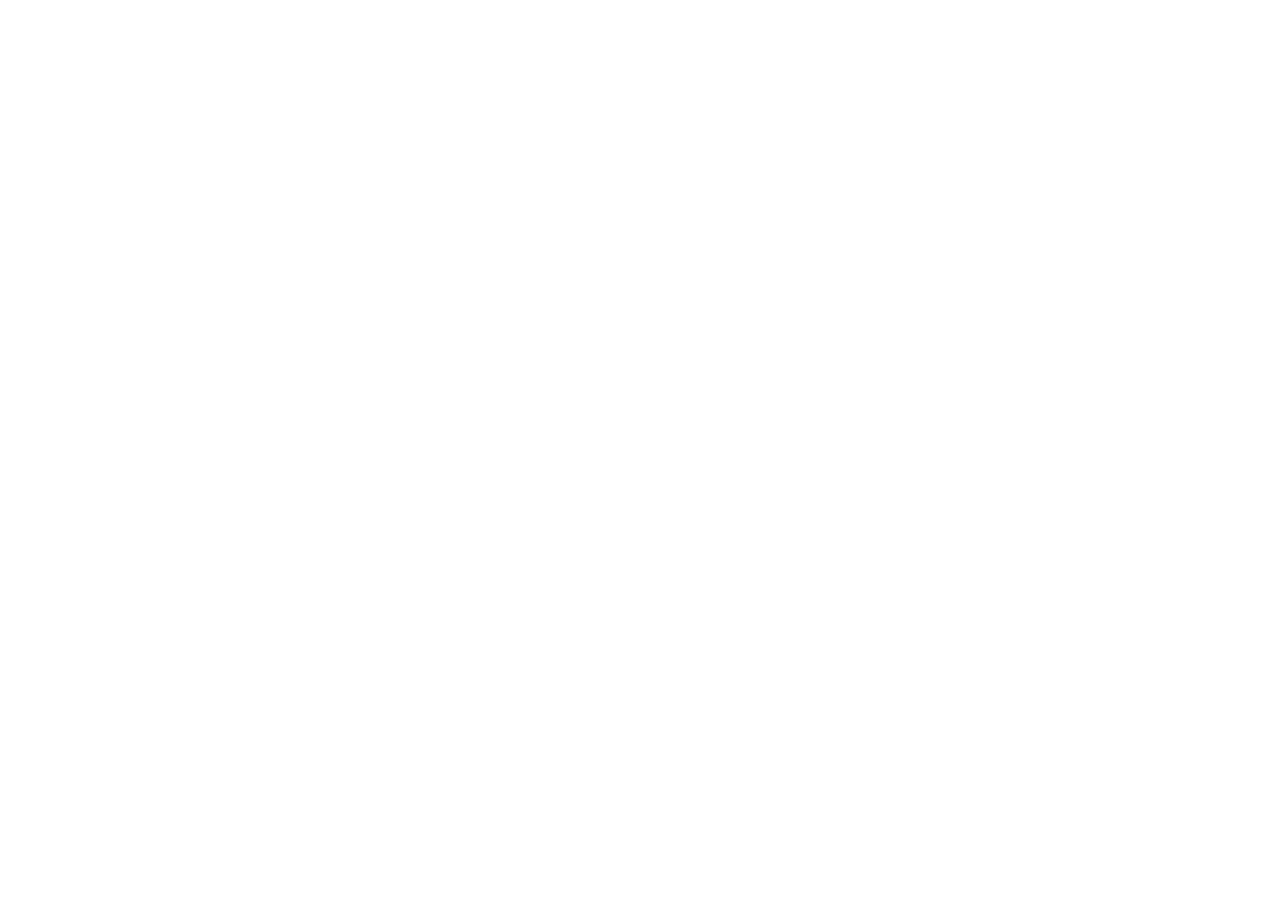
==== index.html @ cdba09fb "17-11-2023" ====
<!DOCTYPE html>
<html lang="en">
<head>
    <meta charset="UTF-8">
    <meta name="viewport" content="width=device-width, initial-scale=1.0">
    <title>My New Tab</title>
    <link rel="stylesheet" href="style.css">
</head>
<body>
    <div class="singleTimer">
        
    </div>
    <script src="scripts.js"></script>
</body>
</html>
---- style.css ----
@import url('https://fonts.googleapis.com/css2?family=Roboto&display=swap');
  
body {
    display: flex;
    flex-direction: column;
    gap: 10px;
    align-items: center;
    justify-content: center;
    height: 100vh;
    margin: 0;
    background-image: url('https://picsum.photos/1920/1080');
    background-size: cover;
    background-position: center;
    background-repeat: no-repeat;
    font-family: 'Roboto', sans-serif;
}

.padding-10 {
    padding: 10px;
}
.padding-20 {
    padding: 20px;
}

.font-roboto {
    font-family: 'Roboto', sans-serif;
}

.border-radius-10 {
    border-radius: 10px;
}

#main {
    background-color: white;
}

.input-date {
    width: 300px;
    text-align: center;
}
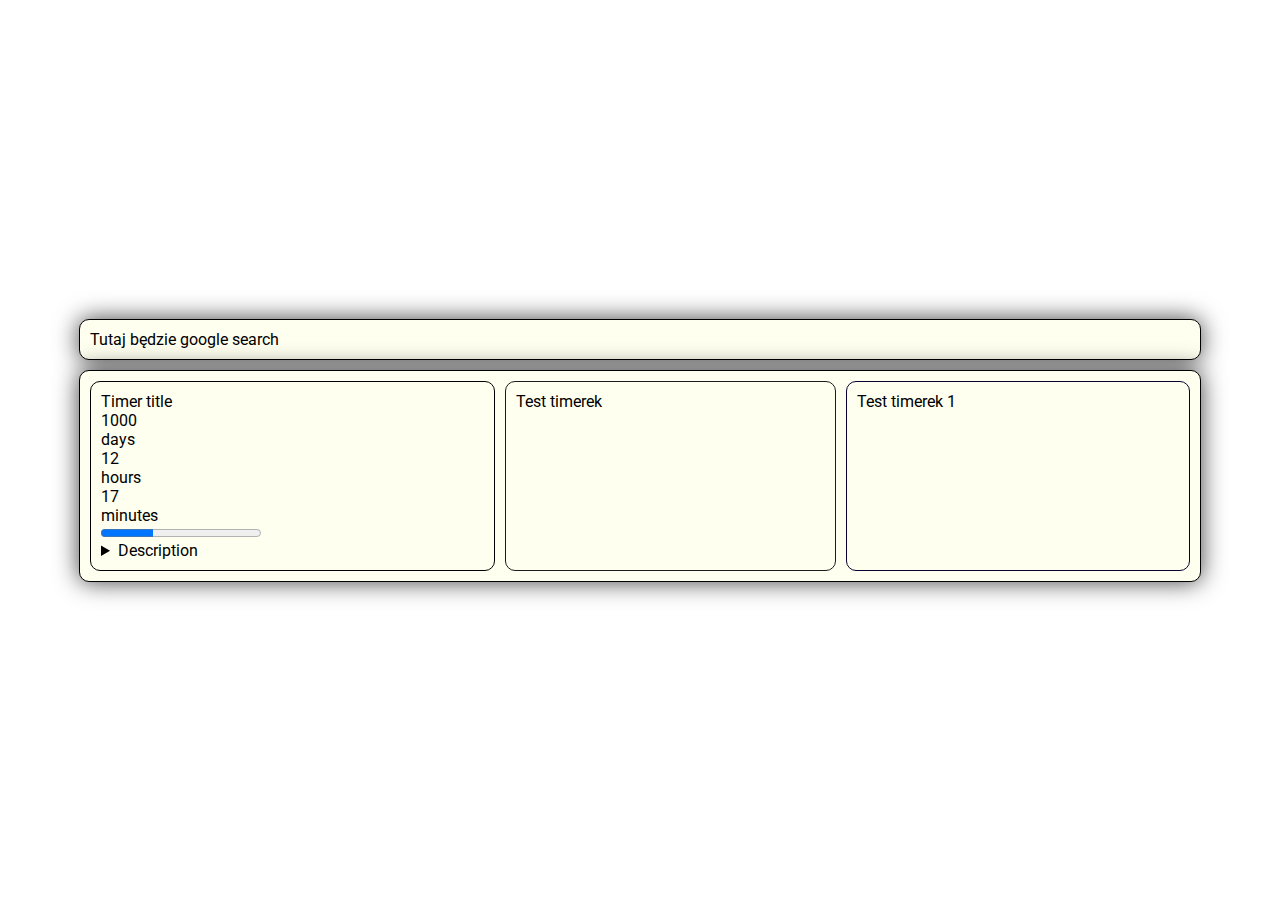
==== commit ecfb4e20: "22-11-2023" ====
--- a/index.html
+++ b/index.html
@@ -7,8 +7,34 @@
     <link rel="stylesheet" href="style.css">
 </head>
 <body>
-    <div class="singleTimer">
-        
+    <div class="bg-myWhite padding-10 border-radius-10 main-block" id="cdbm_search">
+        <!-- <script async src="googleads.js"></script>
+        <div class="gcse-search"></div> -->
+        Tutaj będzie google search
+    </div>
+    <div class="bg-myWhite padding-10 border-radius-10 main-block cdbm_timers" id="cdbm_timers">
+        <div id="cdbm_timers_active">  
+            <div class="cdbm_timers_singleTimer padding-10 border-radius-10">
+                <span>Timer title</span>
+                <span class="column">
+                    <span>1000</span>
+                    <span>days</span>
+                </span>
+                <span class="column">
+                    <span>12</span>
+                    <span>hours</span>
+                </span>
+                <span class="column">
+                    <span>17</span>
+                    <span>minutes</span>
+                </span>
+                <progress id="file" value="32.5" max="100"></progress>
+                <details>
+                    <summary>Description</summary>
+                    <p>To jest opis rozwijanego elementu, który będzie widoczny po kliknięciu na tytuł.</p>
+                </details>
+            </div>
+        </div>
     </div>
     <script src="scripts.js"></script>
 </body>
--- a/style.css
+++ b/style.css
@@ -15,26 +15,208 @@
     font-family: 'Roboto', sans-serif;
 }
 
-.padding-10 {
-    padding: 10px;
-}
-.padding-20 {
-    padding: 20px;
-}
-
-.font-roboto {
-    font-family: 'Roboto', sans-serif;
-}
-
-.border-radius-10 {
+.padding-10 {padding: 10px;}
+.padding-20 {padding: 20px;}
+
+.font-roboto {font-family: 'Roboto', sans-serif;}
+
+.border-radius-10 {border-radius: 10px;}
+
+.input-date {
+    text-align: center;
+}
+
+:root {
+    --myGreen: #008000; 
+    --myYellow: #ffff00;
+    --myGold: #cccc00;
+    --myBlue: #25A1FF;
+    --myLime: #00FF00;
+    --mySilver: #C0C0C0;
+    --myRed: #FF4500;
+    --myWhite: #FFFFF0;
+    --myBlack: #131312;
+    --myGrey: #0C0033;
+    --fiverrGreen: #1DBF73;
+    --fiverBlack: #1B1B1B;
+
+    --buttonBorderRadius: 10px;
+
+    --xs-width: 1080px;
+    --sm-width: 1080px;
+    --md-width: 1080px;
+    --lg-width: 1080px;
+    --xl-width: 1080px;
+    --xxl-width: 1080px;
+}
+
+/* Universal classes */
+.bg-myGreen                 {background-color: var(--myGreen);}
+.bg-myYellow                {background-color: var(--myYellow);}
+.bg-myGold                  {background-color: var(--myGold);}
+.bg-myBlue                  {background-color: var(--myBlue);}
+.bg-myLime                  {background-color: var(--myLime);}
+.bg-mySilver                {background-color: var(--mySilver);}
+.bg-myRed                   {background-color: var(--myRed);}
+.bg-myWhite                 {background-color: var(--myWhite);}
+.bg-myBlack                 {background-color: var(--myBlack);}
+.bg-myGrey                  {background-color: var(--myGrey);}
+.bg-fiverrGreen             {background-color: var(--fiverrGreen);}
+.bg-fiverrBlack             {background-color: var(--fiverBlack);}
+
+.border-myGreen             {border-color: var(--myGreen);}
+.border-myYellow            {border-color: var(--myYellow);}
+.border-myGold              {border-color: var(--myGold);}
+.border-myBlue              {border-color: var(--myBlue);}
+.border-myLime              {border-color: var(--myLime);}
+.border-mySilver            {border-color: var(--mySilver);}
+.border-myRed               {border-color: var(--myRed);}
+.border-myWhite             {border-color: var(--myWhite);}
+.border-myBlack             {border-color: var(--myBlack);}
+.border-myGrey              {border-color: var(--myGrey);}
+.border-fiverrGreen         {border-color: var(--fiverrGreen);}
+.border-fiverrBlack         {border-color: var(--fiverBlack);}
+
+.text-myGreen               {color:var(--myGreen);}
+.text-myYellow              {color:var(--myYellow);}
+.text-myGold                {color:var(--myGold);}
+.text-myBlue                {color:var(--myBlue);}
+.text-myLime                {color:var(--myLime);}
+.text-mySilver              {color:var(--mySilver);}
+.text-myRed                 {color:var(--myRed);}
+.text-myWhite               {color:var(--myWhite);}
+.text-myBlack               {color:var(--myBlack);}
+.text-myGrey                {color:var(--myGrey);}
+.text-fiverrGreen           {color:var(--fiverrGreen);}
+.text-fiverrBlack           {color:var(--fiverBlack);}
+
+.rotate-left                {transform: rotate(-5deg);transform-origin: top right;}
+.rotate-right               {transform: rotate(5deg);transform-origin: top left;}
+
+.pic-octagon                {clip-path: polygon(30% 0%, 70% 0%, 100% 30%, 100% 70%, 70% 100%, 30% 100%, 0% 70%, 0% 30%);}
+.pic-right-trapezium        {clip-path: polygon(25% 0%, 100% 0%, 75% 100%, 0% 100%);}
+.pic-left-trapezium         {clip-path: polygon(0 0, 75% 0, 100% 100%, 25% 100%);}
+.pic-cross                  {clip-path: polygon(0% 15%, 15% 15%, 15% 0%, 85% 0%, 85% 15%, 100% 15%, 100% 85%, 85% 85%, 85% 100%, 15% 100%, 15% 85%, 0% 85%);}
+.pic-circle                 {clip-path: circle(50% at 50% 50%);}
+
+.cursor-pointer             {cursor: pointer;}
+.cursor-wait                {cursor: wait;}
+
+.font-proximaNova           {font-family: 'proximaNova', sans-serif;}
+
+.top-sticky                 {position: sticky; top: 0; z-index: 100; margin-top: 0px;}
+.bottom-sticky              {position: sticky; bottom: 0; z-index: 100;}
+
+.bg-container               {background-position: center; background-size: cover;}
+
+.text-middle                {display: flex; flex-direction: column; justify-content: center; align-items: center;}
+
+/* Buttons */
+
+.myButton {
+    padding: 10px 30px 10px 30px;
     border-radius: 10px;
-}
-
-#main {
-    background-color: white;
-}
-
-.input-date {
-    width: 300px;
-    text-align: center;
+    width: auto;
+    height: auto;
+    display: flex; 
+    flex-direction: row; 
+    justify-content: center; 
+    align-items: center;
+    cursor: pointer;
+    font-size: 20px;
+    font-weight: bold;
+}
+
+.myButton:hover {
+    box-shadow: inset 0 0 5px rgba(0, 0, 0, 0.2);
+    transform: translateY(2px);
+}
+
+.myButton > img {
+  max-width: 60px;
+  margin-left: 5px;
+  margin-right: 5px;
+}
+
+.myButton-myGreen           {background-color: var(--myGreen);}
+.myButton-myYellow          {background-color: var(--myYellow);}
+.myButton-myGold            {background-color: var(--myGold);}
+.myButton-myBlue            {background-color: var(--myBlue);}
+.myButton-myLime            {background-color: var(--myLime);}
+.myButton-mySilver          {background-color: var(--mySilver);}
+.myButton-myRed             {background-color: var(--myRed);}
+.myButton-myWhite           {background-color: var(--myWhite);}
+.myButton-myBlack           {background-color: var(--myBlack);}
+.myButton-myGrey            {background-color: var(--myGrey);}
+.myButton-fiverrGreen       {background-color: var(--fiverrGreen);}
+.myButton-fiverBlack        {background-color: var(--fiverBlack);}
+
+.myButton-callToAction      {animation: pulse 2s infinite;}
+
+.pre-line                   {white-space: pre-line;}
+
+/* Animations */
+
+@keyframes pulse {
+    0% {
+      transform: scale(1);
+    }
+    50% {
+      transform: scale(1.1);
+    }
+    100% {
+      transform: scale(1);
+    }
+  }
+
+/* Breakpoints based on bootstrap */
+
+.main-block{
+    width:          100%; 
+    height:         auto; 
+    border-width:   1px; 
+    border-style:   solid;
+    -webkit-box-shadow: 0px 0px 25px 0px rgba(0,0,0,0.75);
+    -moz-box-shadow: 0px 0px 25px 0px rgba(0,0,0,0.75);
+    box-shadow: 0px 0px 25px 0px rgba(0,0,0,0.75);
+}
+
+#cdbm_timers_active{
+    display: flex;
+    flex-wrap: wrap;
+    gap: 10px;
+}
+
+.cdbm_timers_singleTimer{
+    flex-grow: 1;
+    flex-basis: 1000;
+    display: flex;
+    flex-direction: column;
+    border-width:   1px; 
+    border-style:   solid;
+}
+
+.column{
+    display: flex;
+    flex-direction: column;
+}
+
+@media all and (min-width: 576px) { /*Rozmiar SM*/
+    .main-block{width:550px;}
+}
+
+@media all and (min-width: 768px) { /*Rozmiar MD*/
+    .main-block{width:750px;}
+}
+
+@media all and (min-width: 992px) { /*Rozmiar LG*/
+    .main-block{width:950px;}
+}
+
+@media all and (min-width: 1200px) { /*Rozmiar XL*/
+    .main-block{width:1100px;}
+}
+
+@media all and (min-width: 1400px) { /*Rozmiar XXL*/
+    
 }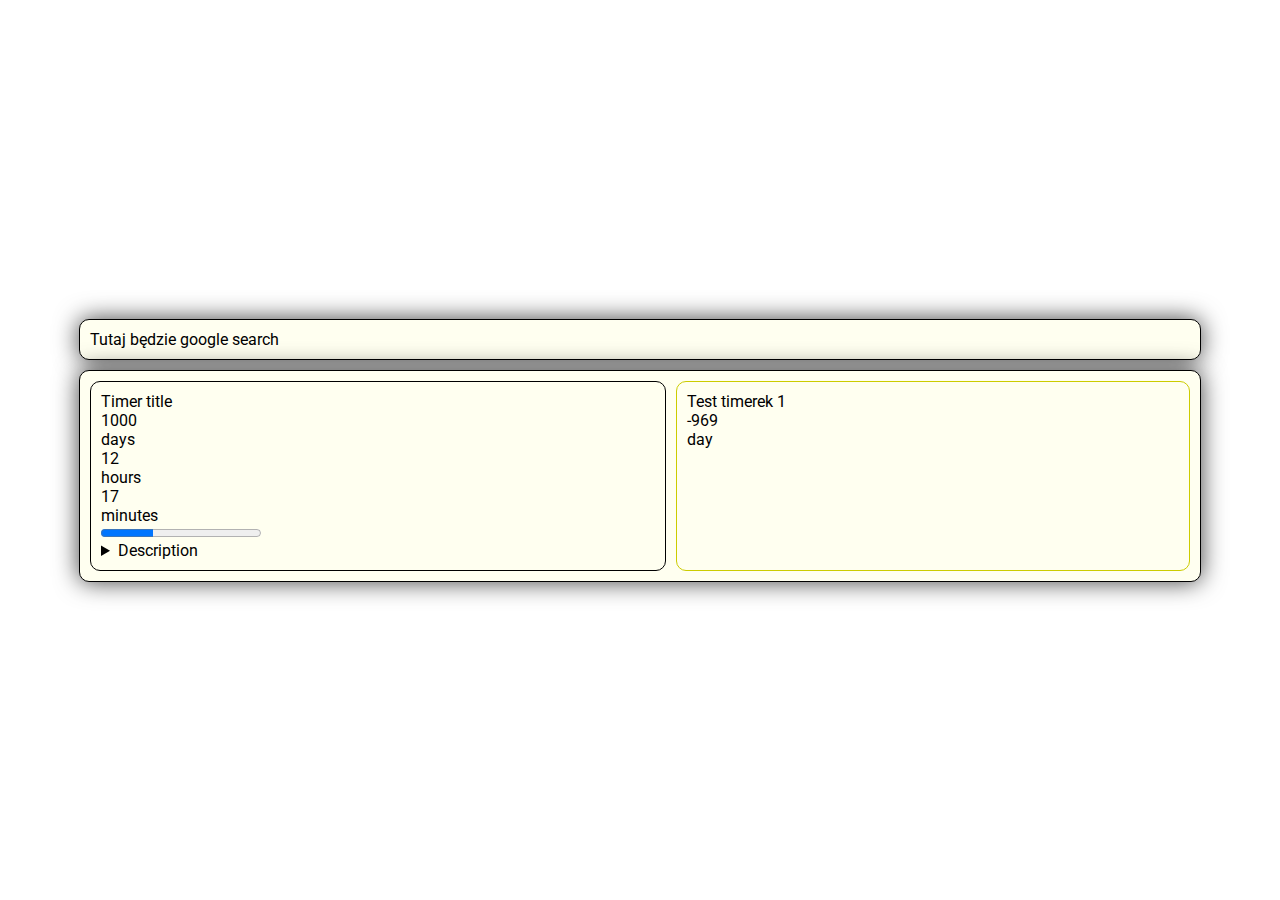
==== commit ff67f991: "23-11-2023" ====
--- a/index.html
+++ b/index.html
@@ -35,7 +35,11 @@
                 </details>
             </div>
         </div>
+        <div id="cdbm_timers_inactive">
+            
+        </div>
     </div>
     <script src="scripts.js"></script>
+    <script src="index_scripts.js"></script>
 </body>
 </html>--- a/style.css
+++ b/style.css
@@ -155,6 +155,11 @@
 
 .pre-line                   {white-space: pre-line;}
 
+.smaller-font               {font-size: 0.65em;}
+
+input, textarea{width: 200px;}
+
+
 /* Animations */
 
 @keyframes pulse {
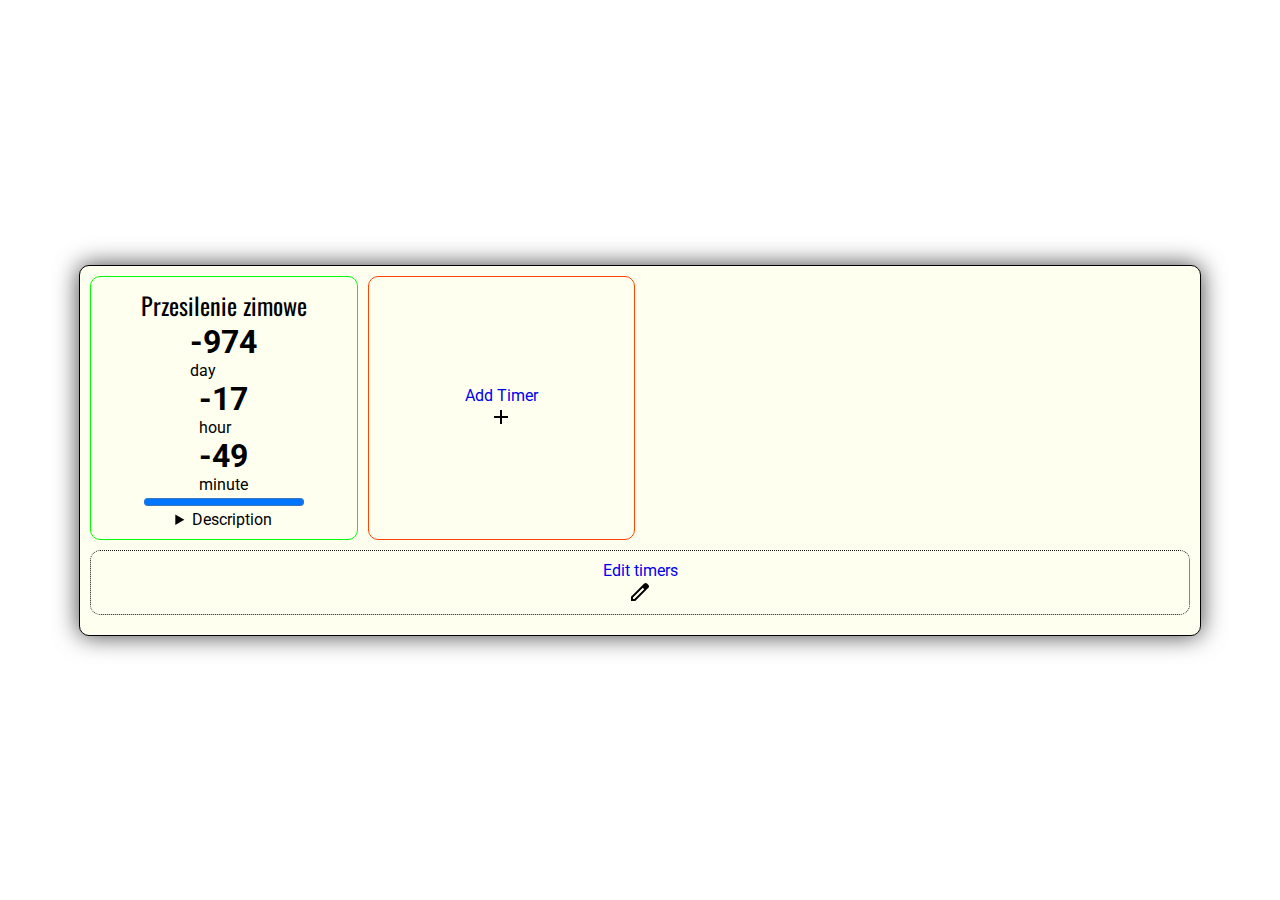
==== commit dcaccf08: "25-11-2023" ====
--- a/index.html
+++ b/index.html
@@ -7,37 +7,21 @@
     <link rel="stylesheet" href="style.css">
 </head>
 <body>
-    <div class="bg-myWhite padding-10 border-radius-10 main-block" id="cdbm_search">
-        <!-- <script async src="googleads.js"></script>
-        <div class="gcse-search"></div> -->
+    <!-- <div class="bg-myWhite padding-10 border-radius-10 main-block" id="cdbm_search">
+        <script async src="googleads.js"></script>
+        <div class="gcse-search"></div>
         Tutaj będzie google search
-    </div>
+    </div> -->
     <div class="bg-myWhite padding-10 border-radius-10 main-block cdbm_timers" id="cdbm_timers">
-        <div id="cdbm_timers_active">  
-            <div class="cdbm_timers_singleTimer padding-10 border-radius-10">
-                <span>Timer title</span>
-                <span class="column">
-                    <span>1000</span>
-                    <span>days</span>
-                </span>
-                <span class="column">
-                    <span>12</span>
-                    <span>hours</span>
-                </span>
-                <span class="column">
-                    <span>17</span>
-                    <span>minutes</span>
-                </span>
-                <progress id="file" value="32.5" max="100"></progress>
-                <details>
-                    <summary>Description</summary>
-                    <p>To jest opis rozwijanego elementu, który będzie widoczny po kliknięciu na tytuł.</p>
-                </details>
+        <div id="cdbm_timers_active"></div>
+        <a href="edit.html" class="links" style="width: 100%;">
+            <div class=" padding-10 border-radius-10 border-myBlack text-middle" 
+            style="border-style: dotted; border-width: 0.25px;">
+                Edit timers
+                <img src="img/edit.svg" alt="">
             </div>
-        </div>
-        <div id="cdbm_timers_inactive">
-            
-        </div>
+        </a>
+        <div id="cdbm_timers_inactive"></div>
     </div>
     <script src="scripts.js"></script>
     <script src="index_scripts.js"></script>
--- a/style.css
+++ b/style.css
@@ -1,5 +1,7 @@
 @import url('https://fonts.googleapis.com/css2?family=Roboto&display=swap');
-  
+@import url('https://fonts.googleapis.com/css2?family=Roboto&family=Vina+Sans&display=swap');
+@import url('https://fonts.googleapis.com/css2?family=Oswald&display=swap');
+
 body {
     display: flex;
     flex-direction: column;
@@ -18,7 +20,14 @@
 .padding-10 {padding: 10px;}
 .padding-20 {padding: 20px;}
 
-.font-roboto {font-family: 'Roboto', sans-serif;}
+.font-roboto                {font-family: 'Roboto', sans-serif;}
+.font-proximaNova           {font-family: 'proximaNova', sans-serif;}
+.font-vinaSans              {font-family: 'Vina Sans', sans-serif;}
+.font-oswald                {font-family: 'Oswald', sans-serif;}
+
+.font-size-large            {font-size: large;}
+.font-size-larger           {font-size: x-large;}
+.font-sieze-4counter        {font-size: 2em;}
 
 .border-radius-10 {border-radius: 10px;}
 
@@ -90,6 +99,8 @@
 .text-fiverrGreen           {color:var(--fiverrGreen);}
 .text-fiverrBlack           {color:var(--fiverBlack);}
 
+.links                      {text-decoration: none;}
+
 .rotate-left                {transform: rotate(-5deg);transform-origin: top right;}
 .rotate-right               {transform: rotate(5deg);transform-origin: top left;}
 
@@ -102,8 +113,6 @@
 .cursor-pointer             {cursor: pointer;}
 .cursor-wait                {cursor: wait;}
 
-.font-proximaNova           {font-family: 'proximaNova', sans-serif;}
-
 .top-sticky                 {position: sticky; top: 0; z-index: 100; margin-top: 0px;}
 .bottom-sticky              {position: sticky; bottom: 0; z-index: 100;}
 
@@ -111,6 +120,7 @@
 
 .text-middle                {display: flex; flex-direction: column; justify-content: center; align-items: center;}
 
+.text-bold                  {font-weight: bold;}
 /* Buttons */
 
 .myButton {
@@ -186,15 +196,20 @@
     box-shadow: 0px 0px 25px 0px rgba(0,0,0,0.75);
 }
 
+#cdbm_timers{
+    display: flex;
+    flex-direction: column;
+    gap: 10px;
+}
+
 #cdbm_timers_active{
-    display: flex;
+    display: grid;
+    grid-template-columns: repeat(1, 1fr);
     flex-wrap: wrap;
     gap: 10px;
 }
 
 .cdbm_timers_singleTimer{
-    flex-grow: 1;
-    flex-basis: 1000;
     display: flex;
     flex-direction: column;
     border-width:   1px; 
@@ -208,18 +223,30 @@
 
 @media all and (min-width: 576px) { /*Rozmiar SM*/
     .main-block{width:550px;}
+    #cdbm_timers_active{
+        grid-template-columns: repeat(1, 1fr);
+    }
 }
 
 @media all and (min-width: 768px) { /*Rozmiar MD*/
     .main-block{width:750px;}
+    #cdbm_timers_active{
+        grid-template-columns: repeat(2, 1fr);
+    }
 }
 
 @media all and (min-width: 992px) { /*Rozmiar LG*/
     .main-block{width:950px;}
+    #cdbm_timers_active{
+        grid-template-columns: repeat(3, 1fr);
+    }
 }
 
 @media all and (min-width: 1200px) { /*Rozmiar XL*/
     .main-block{width:1100px;}
+    #cdbm_timers_active{
+        grid-template-columns: repeat(4, 1fr);
+    }
 }
 
 @media all and (min-width: 1400px) { /*Rozmiar XXL*/
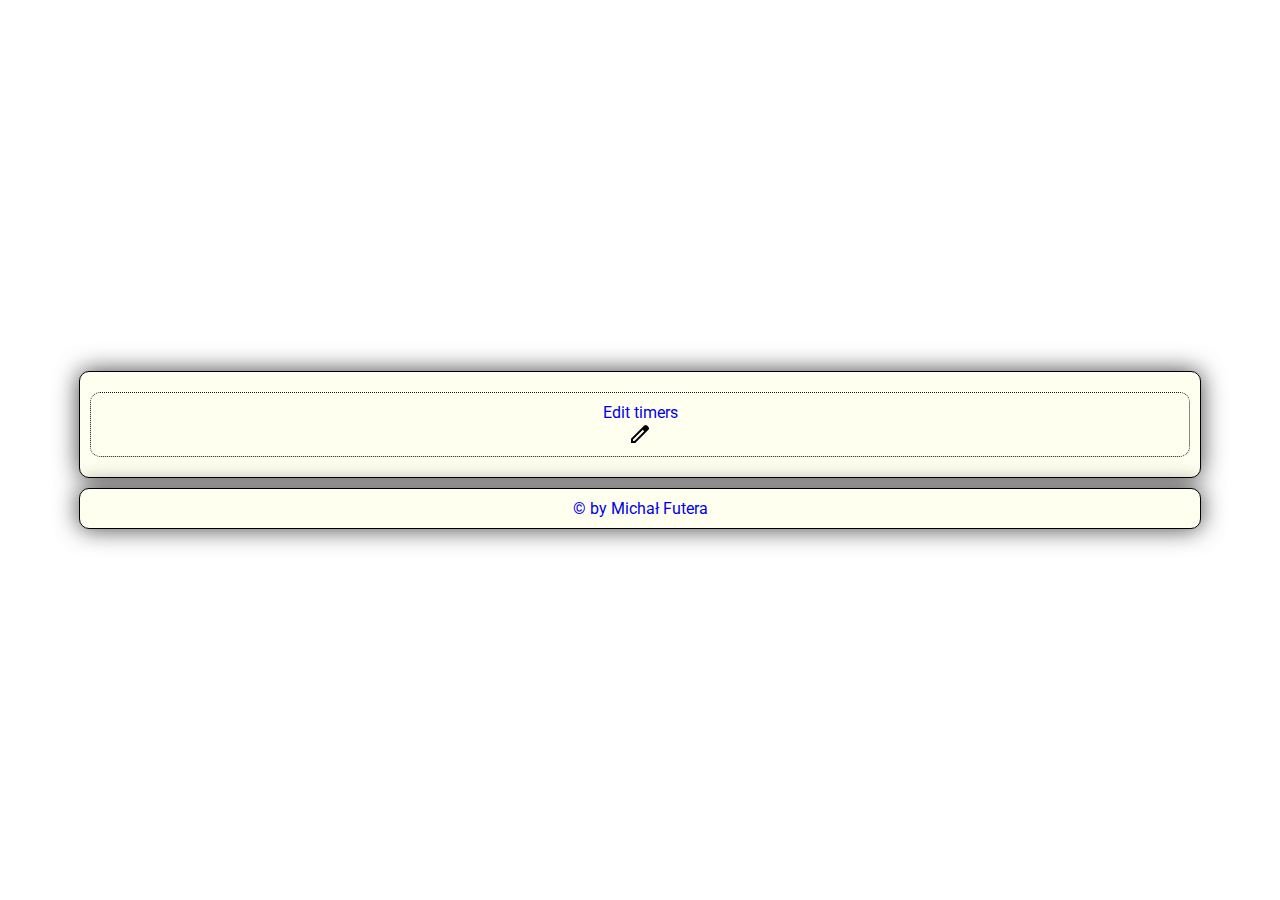
==== commit 0abc9be7: "03-12-2023" ====
--- a/index.html
+++ b/index.html
@@ -23,6 +23,11 @@
         </a>
         <div id="cdbm_timers_inactive"></div>
     </div>
+    <div class="bg-myWhite padding-10 border-radius-10 main-block text-middle">
+        <a href="about.html" class="links">
+            &copy; by Michał Futera
+        </a> 
+    </div>
     <script src="scripts.js"></script>
     <script src="index_scripts.js"></script>
 </body>
--- a/style.css
+++ b/style.css
@@ -1,6 +1,8 @@
 @import url('https://fonts.googleapis.com/css2?family=Roboto&display=swap');
 @import url('https://fonts.googleapis.com/css2?family=Roboto&family=Vina+Sans&display=swap');
 @import url('https://fonts.googleapis.com/css2?family=Oswald&display=swap');
+@import url('https://fonts.googleapis.com/css2?family=Shrikhand&display=swap');
+@import url('https://fonts.googleapis.com/css2?family=Fasthand&display=swap');
 
 body {
     display: flex;
@@ -17,23 +19,23 @@
     font-family: 'Roboto', sans-serif;
 }
 
-.padding-10 {padding: 10px;}
-.padding-20 {padding: 20px;}
+.padding-10                 {padding: 10px;}
+.padding-20                 {padding: 20px;}
 
 .font-roboto                {font-family: 'Roboto', sans-serif;}
 .font-proximaNova           {font-family: 'proximaNova', sans-serif;}
 .font-vinaSans              {font-family: 'Vina Sans', sans-serif;}
 .font-oswald                {font-family: 'Oswald', sans-serif;}
+.font-shrik                 {font-family: 'Shrikhand', serif;}
+.font-fasthand              {font-family: 'Fasthand', cursive;}
 
 .font-size-large            {font-size: large;}
 .font-size-larger           {font-size: x-large;}
-.font-sieze-4counter        {font-size: 2em;}
-
-.border-radius-10 {border-radius: 10px;}
-
-.input-date {
-    text-align: center;
-}
+.font-size-4counter         {font-size: 2em;} 
+
+.border-radius-10           {border-radius: 10px;}
+
+.input-date                 {text-align: center;}
 
 :root {
     --myGreen: #008000; 
@@ -50,13 +52,6 @@
     --fiverBlack: #1B1B1B;
 
     --buttonBorderRadius: 10px;
-
-    --xs-width: 1080px;
-    --sm-width: 1080px;
-    --md-width: 1080px;
-    --lg-width: 1080px;
-    --xl-width: 1080px;
-    --xxl-width: 1080px;
 }
 
 /* Universal classes */
@@ -123,30 +118,18 @@
 .text-bold                  {font-weight: bold;}
 /* Buttons */
 
-.myButton {
-    padding: 10px 30px 10px 30px;
-    border-radius: 10px;
-    width: auto;
-    height: auto;
+.flex                       {display: flex; flex-direction: row;}
+
+.myButton                   {
+    width: auto; 
     display: flex; 
     flex-direction: row; 
     justify-content: center; 
+    text-align: center; 
     align-items: center;
-    cursor: pointer;
-    font-size: 20px;
-    font-weight: bold;
-}
-
-.myButton:hover {
-    box-shadow: inset 0 0 5px rgba(0, 0, 0, 0.2);
-    transform: translateY(2px);
-}
-
-.myButton > img {
-  max-width: 60px;
-  margin-left: 5px;
-  margin-right: 5px;
-}
+}
+
+.min-width-150              {min-width: 150px;}
 
 .myButton-myGreen           {background-color: var(--myGreen);}
 .myButton-myYellow          {background-color: var(--myYellow);}
@@ -161,13 +144,11 @@
 .myButton-fiverrGreen       {background-color: var(--fiverrGreen);}
 .myButton-fiverBlack        {background-color: var(--fiverBlack);}
 
-.myButton-callToAction      {animation: pulse 2s infinite;}
-
 .pre-line                   {white-space: pre-line;}
 
 .smaller-font               {font-size: 0.65em;}
 
-input, textarea{width: 200px;}
+input, textarea             {width: 200px;}
 
 
 /* Animations */
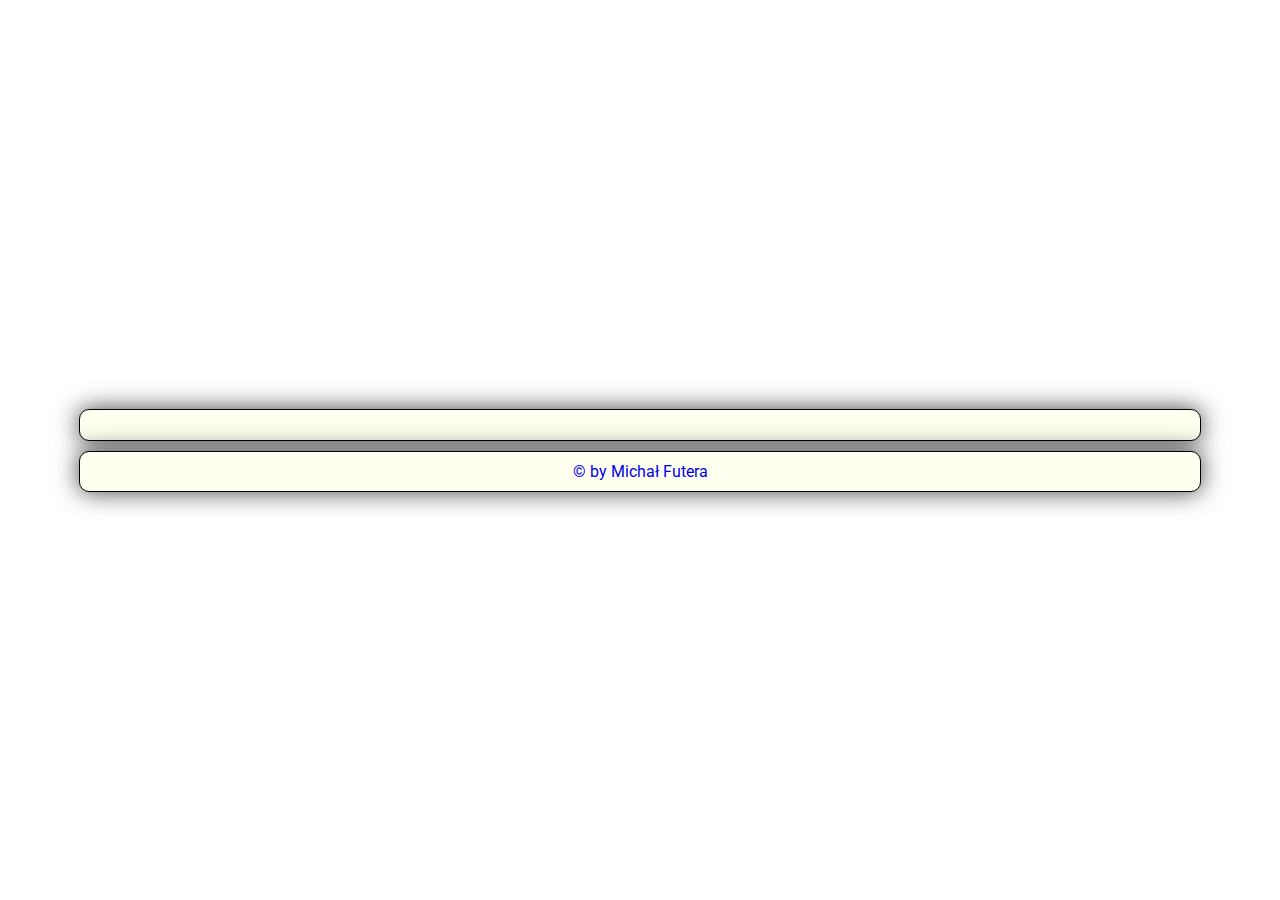
==== commit 77b46bf1: "07-12-2023" ====
--- a/index.html
+++ b/index.html
@@ -14,13 +14,6 @@
     </div> -->
     <div class="bg-myWhite padding-10 border-radius-10 main-block cdbm_timers" id="cdbm_timers">
         <div id="cdbm_timers_active"></div>
-        <a href="edit.html" class="links" style="width: 100%;">
-            <div class=" padding-10 border-radius-10 border-myBlack text-middle" 
-            style="border-style: dotted; border-width: 0.25px;">
-                Edit timers
-                <img src="img/edit.svg" alt="">
-            </div>
-        </a>
         <div id="cdbm_timers_inactive"></div>
     </div>
     <div class="bg-myWhite padding-10 border-radius-10 main-block text-middle">
@@ -28,6 +21,7 @@
             &copy; by Michał Futera
         </a> 
     </div>
+    <dialog id="mainPopUp" class="border-radius-10"></dialog>
     <script src="scripts.js"></script>
     <script src="index_scripts.js"></script>
 </body>
--- a/style.css
+++ b/style.css
@@ -150,6 +150,7 @@
 
 input, textarea             {width: 200px;}
 
+.display-none               {display: none;}
 
 /* Animations */
 
@@ -175,7 +176,7 @@
     -webkit-box-shadow: 0px 0px 25px 0px rgba(0,0,0,0.75);
     -moz-box-shadow: 0px 0px 25px 0px rgba(0,0,0,0.75);
     box-shadow: 0px 0px 25px 0px rgba(0,0,0,0.75);
-}
+}  
 
 #cdbm_timers{
     display: flex;
@@ -190,9 +191,22 @@
     gap: 10px;
 }
 
+.mainDiv_singleTimer {
+    display: grid;
+    grid-template-columns: 10% 80% 10%;
+    gap: 2px;
+    align-items: center;
+}
+
+.mainDiv_singleTimer .showMe{
+    visibility: hidden;
+}
+
+.mainDiv_singleTimer:hover .showMe {
+    visibility: visible;
+}
+
 .cdbm_timers_singleTimer{
-    display: flex;
-    flex-direction: column;
     border-width:   1px; 
     border-style:   solid;
 }
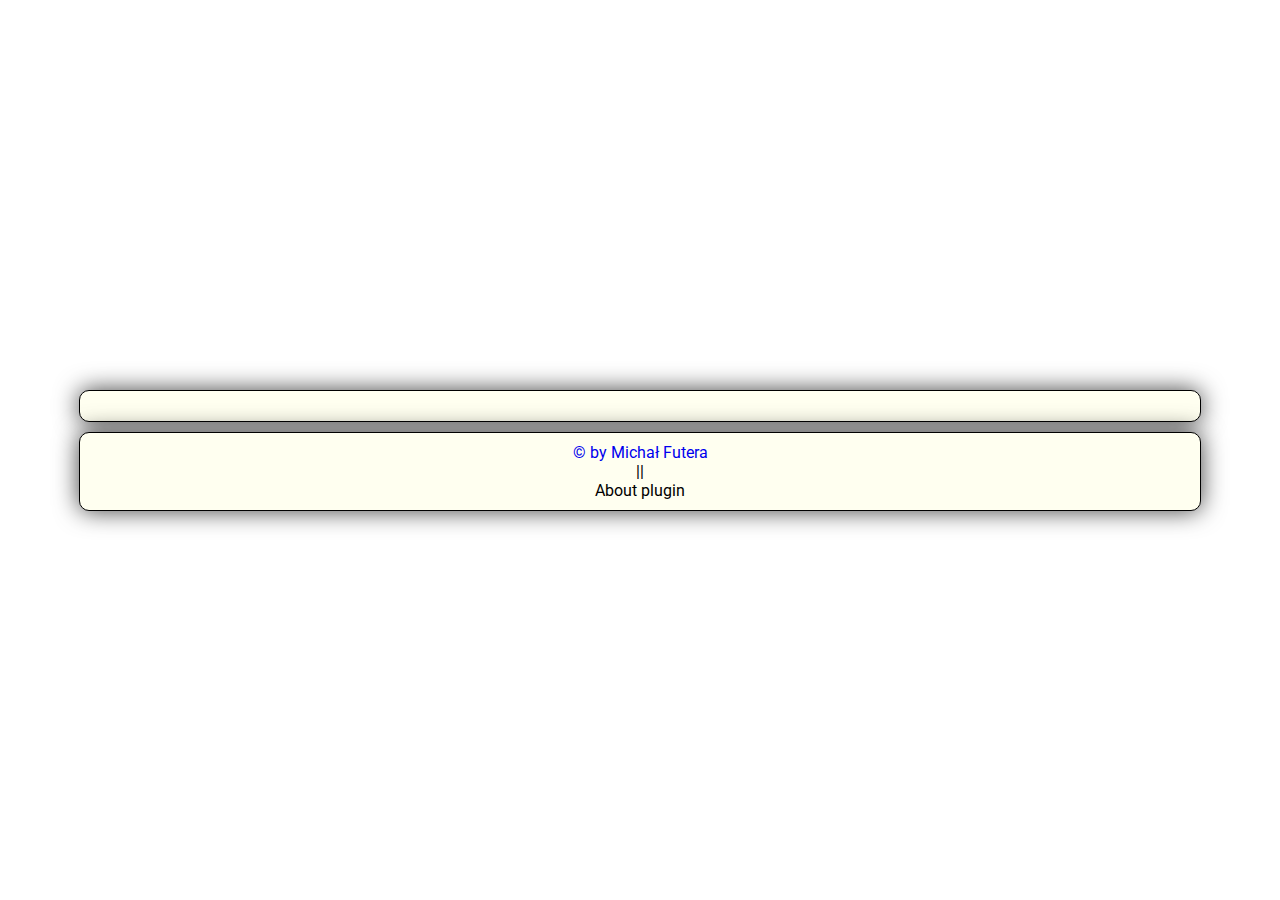
==== commit ef243284: "08-12-2023" ====
--- a/index.html
+++ b/index.html
@@ -19,7 +19,7 @@
     <div class="bg-myWhite padding-10 border-radius-10 main-block text-middle">
         <a href="about.html" class="links">
             &copy; by Michał Futera
-        </a> 
+        </a> || <span class="links">About plugin</span>
     </div>
     <dialog id="mainPopUp" class="border-radius-10"></dialog>
     <script src="scripts.js"></script>
